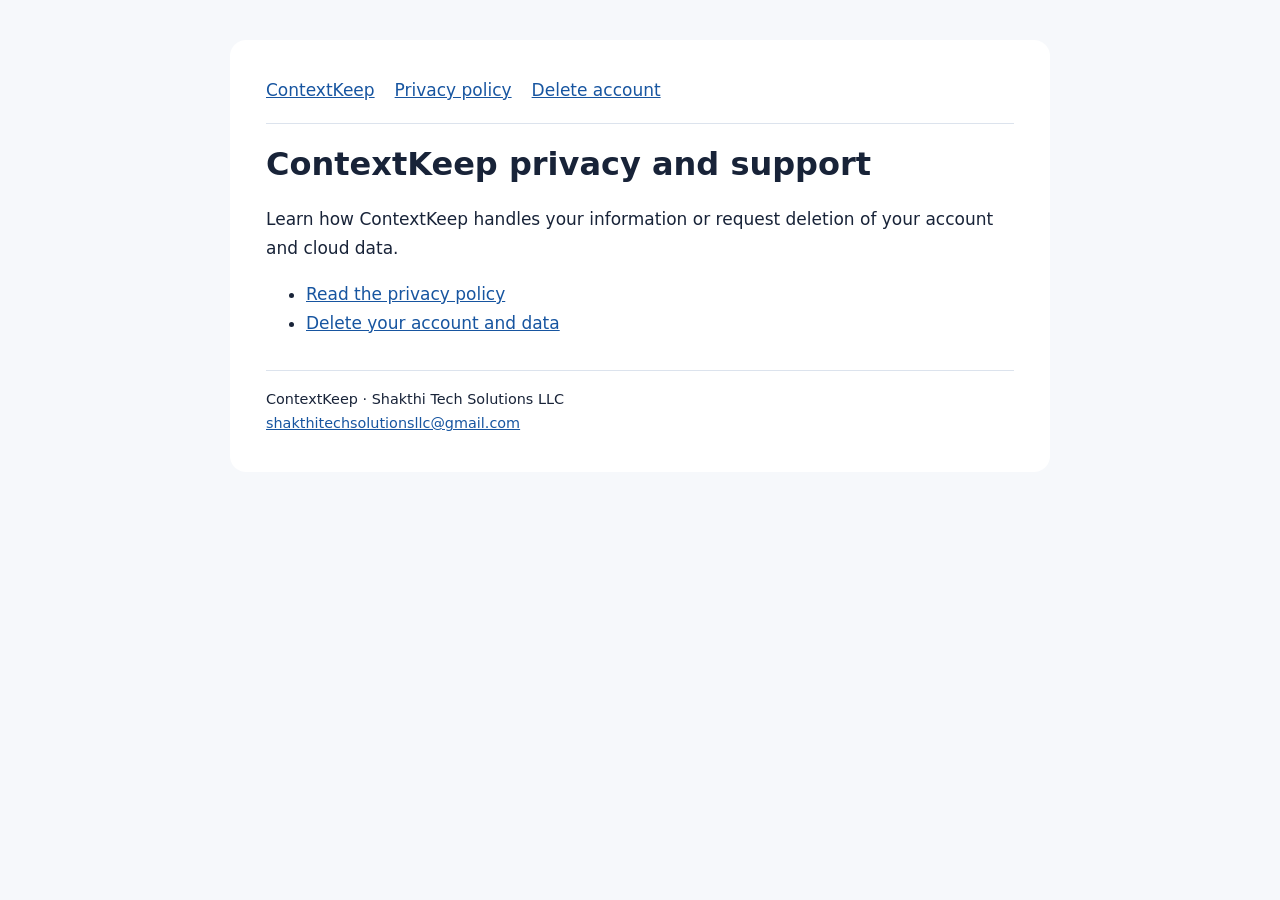
==== index.html @ ba1bb564 "Publish ContextKeep privacy and account deletion pages" ====
<!doctype html>
<html lang="en"><head><meta charset="utf-8"><meta name="viewport" content="width=device-width,initial-scale=1"><title>Privacy and support | ContextKeep</title><link rel="stylesheet" href="style.css"></head><body><main><nav aria-label="Main navigation"><a href="index.html">ContextKeep</a><a href="privacy.html">Privacy policy</a><a href="delete-account.html">Delete account</a></nav><h1>ContextKeep privacy and support</h1><p>Learn how ContextKeep handles your information or request deletion of your account and cloud data.</p><ul><li><a href="privacy.html">Read the privacy policy</a></li><li><a href="delete-account.html">Delete your account and data</a></li></ul><footer>ContextKeep · Shakthi Tech Solutions LLC<br><a href="mailto:shakthitechsolutionsllc@gmail.com">shakthitechsolutionsllc@gmail.com</a></footer></main></body></html>
---- style.css ----
*{box-sizing:border-box}body{margin:0;background:#f6f8fb;color:#182338;font:17px/1.7 system-ui,sans-serif}main{max-width:820px;margin:40px auto;padding:36px;background:white;border-radius:16px}nav{display:flex;flex-wrap:wrap;gap:20px;border-bottom:1px solid #dce3ed;padding-bottom:18px}a{color:#1755a0}h1{font-size:2rem;line-height:1.2}h2{font-size:1.3rem;margin-top:2em}footer{border-top:1px solid #dce3ed;margin-top:32px;padding-top:16px;font-size:.9rem}@media(max-width:600px){main{margin:0;padding:24px;border-radius:0}}
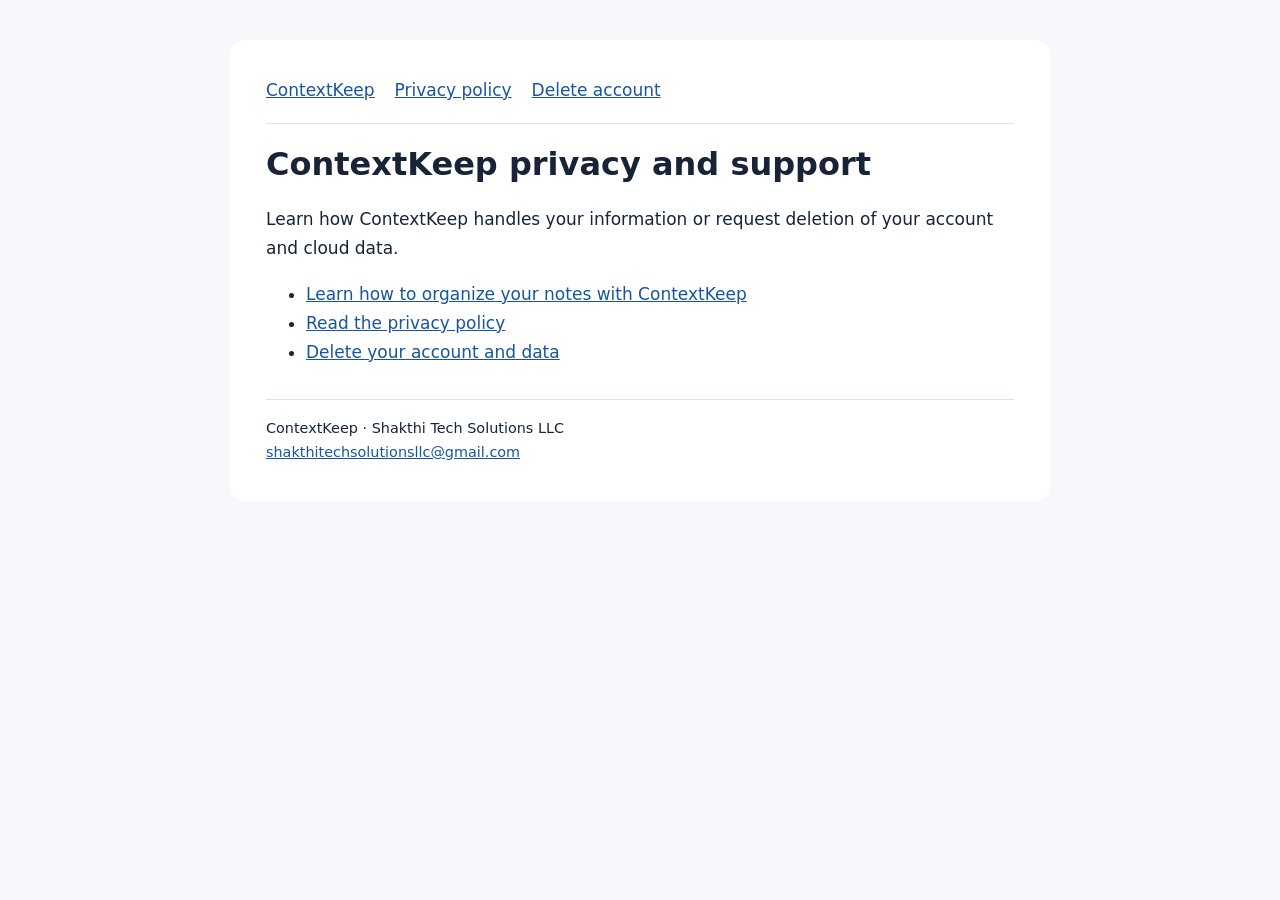
==== commit 28db506b: "Add ContextKeep user guide and everyday organization examples" ====
--- a/index.html
+++ b/index.html
@@ -1,2 +1,2 @@
 <!doctype html>
-<html lang="en"><head><meta charset="utf-8"><meta name="viewport" content="width=device-width,initial-scale=1"><title>Privacy and support | ContextKeep</title><link rel="stylesheet" href="style.css"></head><body><main><nav aria-label="Main navigation"><a href="index.html">ContextKeep</a><a href="privacy.html">Privacy policy</a><a href="delete-account.html">Delete account</a></nav><h1>ContextKeep privacy and support</h1><p>Learn how ContextKeep handles your information or request deletion of your account and cloud data.</p><ul><li><a href="privacy.html">Read the privacy policy</a></li><li><a href="delete-account.html">Delete your account and data</a></li></ul><footer>ContextKeep · Shakthi Tech Solutions LLC<br><a href="mailto:shakthitechsolutionsllc@gmail.com">shakthitechsolutionsllc@gmail.com</a></footer></main></body></html>
+<html lang="en"><head><meta charset="utf-8"><meta name="viewport" content="width=device-width,initial-scale=1"><title>Privacy and support | ContextKeep</title><link rel="stylesheet" href="style.css"></head><body><main><nav aria-label="Main navigation"><a href="index.html">ContextKeep</a><a href="privacy.html">Privacy policy</a><a href="delete-account.html">Delete account</a></nav><h1>ContextKeep privacy and support</h1><p>Learn how ContextKeep handles your information or request deletion of your account and cloud data.</p><ul><li><a href="guide.html">Learn how to organize your notes with ContextKeep</a></li><li><a href="privacy.html">Read the privacy policy</a></li><li><a href="delete-account.html">Delete your account and data</a></li></ul><footer>ContextKeep · Shakthi Tech Solutions LLC<br><a href="mailto:shakthitechsolutionsllc@gmail.com">shakthitechsolutionsllc@gmail.com</a></footer></main></body></html>
